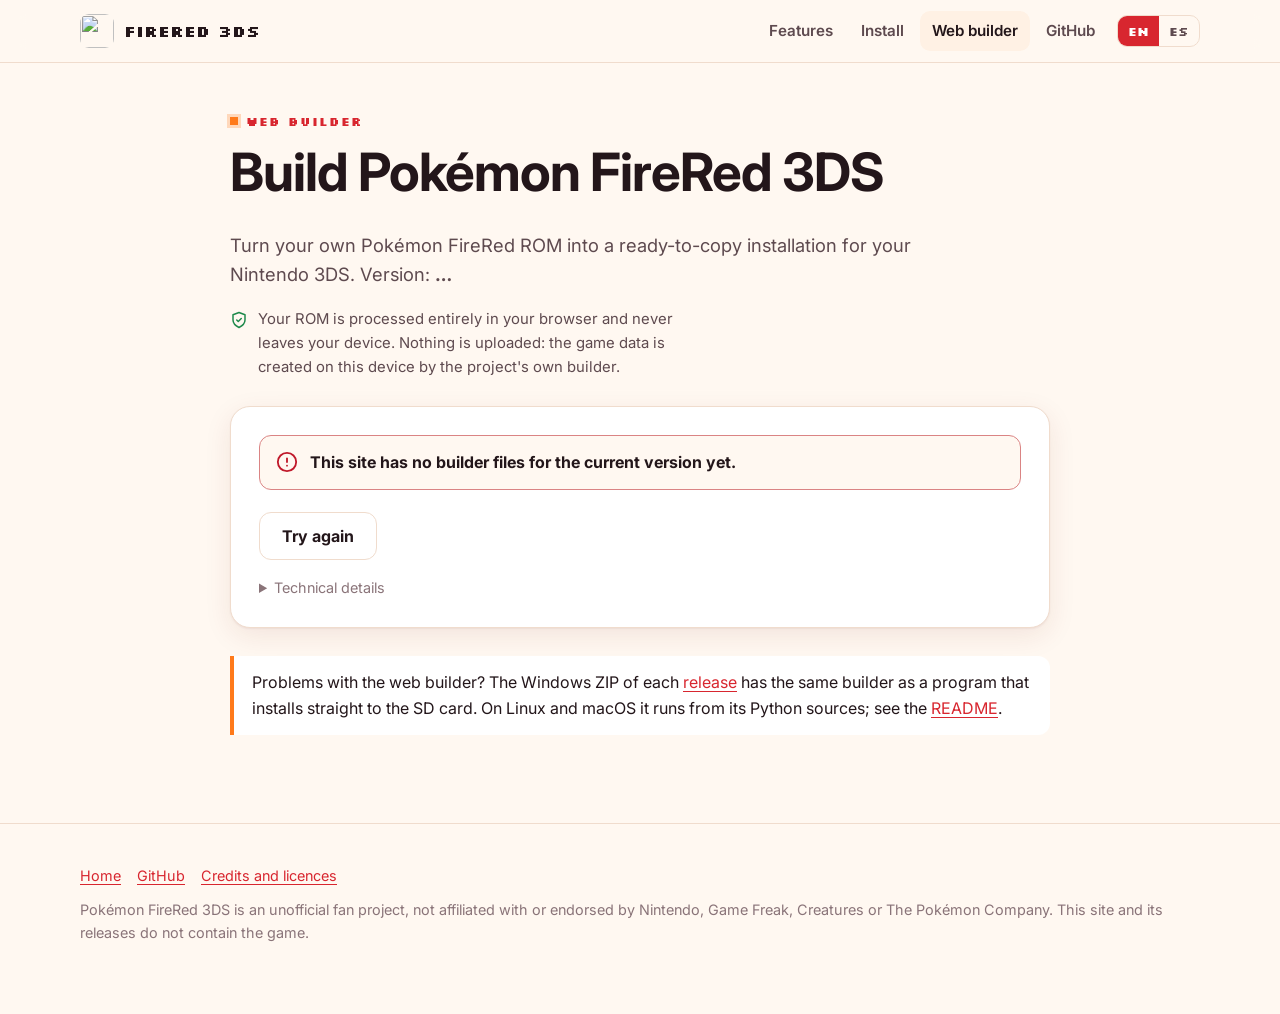
==== site/build.html @ 1ac5f35c "Website with an in-browser builder, on GitHub Pages A landing page and a web builder (site/), in Eng" ====
<!doctype html>
<html lang="en">
<head>
<meta charset="utf-8">
<meta name="viewport" content="width=device-width, initial-scale=1">
<title>Web builder · Pokémon FireRed 3DS</title>
<meta name="description" content="Turn your own Pokémon FireRed ROM into a ready-to-copy installation for your Nintendo 3DS, in your browser. Nothing is uploaded.">
<meta name="theme-color" content="#d8262f">
<link rel="icon" href="img/icon.png">
<link rel="preconnect" href="https://fonts.googleapis.com">
<link rel="preconnect" href="https://fonts.gstatic.com" crossorigin>
<link rel="stylesheet" href="https://fonts.googleapis.com/css2?family=Inter:wght@400;600;700&family=Silkscreen:wght@400;700&display=swap">
<link rel="stylesheet" href="assets/css/site.css">
</head>
<body>
<header class="top">
  <div class="wrap">
    <a class="brand" href="./"><img src="img/icon.png" alt="">FireRed 3DS</a>
    <button class="menu-btn" aria-label="Menu" aria-expanded="false" data-menu>&#9776;</button>
    <nav class="nav" data-nav>
      <a href="./#features" data-i18n="nav.features">Features</a>
      <a href="./#install" data-i18n="nav.install">Install</a>
      <a href="build.html" aria-current="page" data-i18n="nav.build">Web builder</a>
      <a href="https://github.com/NachoGonzalez2001/Pokemon-FireRed-3DS" rel="noopener">GitHub</a>
      <span class="lang" role="group" aria-label="Language">
        <button type="button" data-lang="en" aria-pressed="true">EN</button>
        <button type="button" data-lang="es" aria-pressed="false">ES</button>
      </span>
    </nav>
  </div>
</header>

<main>
<section style="padding-top:44px">
  <div class="wrap builder">
    <span class="eyebrow" data-i18n="b.eyebrow">Web builder</span>
    <h1 data-i18n="b.title">Build Pokémon FireRed 3DS</h1>
    <p class="lead"><span data-i18n="b.lead">Turn your own Pokémon FireRed ROM into a ready-to-copy installation for your Nintendo 3DS.</span> <span data-i18n="b.version">Version:</span> <strong data-release="tag">…</strong></p>
    <p class="privacy">
      <svg viewBox="0 0 24 24" fill="none" stroke="currentColor" stroke-width="2" stroke-linecap="round" stroke-linejoin="round" aria-hidden="true"><path d="M12 22s8-4 8-10V5l-8-3-8 3v7c0 6 8 10 8 10z"/><path d="m9 12 2 2 4-4"/></svg>
      <span data-i18n="b.privacy">Your ROM is processed entirely in your browser and never leaves your device. Nothing is uploaded: the game data is created on this device by the project's own builder.</span>
    </p>

    <div class="panel" style="margin-top:26px">
      <!-- 1: the ROM -->
      <div data-view="pick">
        <h2 style="font-size:1.35rem" data-i18n="b.pick">1. Choose your ROM</h2>
        <p class="muted small" data-i18n-html="b.pickhint">Pokémon FireRed (USA, Rev 1): a <code>.gba</code> file, or a <code>.zip</code> with one inside.</p>
        <label class="drop" data-drop>
          <svg viewBox="0 0 24 24" fill="none" stroke="currentColor" stroke-width="1.8" stroke-linecap="round" stroke-linejoin="round" aria-hidden="true"><rect x="3" y="6" width="18" height="12" rx="2"/><path d="M7 6V4h10v2M8 11h3M9.5 9.5v3M15 10h.01M17 12h.01"/></svg>
          <strong data-i18n="b.drop">Choose the ROM file or drop it here</strong>
          <span class="muted small" data-i18n="b.dropsub">It is read on this device only</span>
          <input type="file" accept=".gba,.agb,.zip,.bin" data-rom>
        </label>
        <div class="status hidden" data-rom-status></div>

        <label class="option">
          <input type="checkbox" checked data-followers>
          <span><strong data-i18n="b.fol">Include the Pokémon that follows you</strong><br>
          <span class="muted small" data-i18n-html="b.folsub">Downloads its sprites (about 12 MB) from <a href="https://github.com/PMDCollab/SpriteCollab" rel="noopener">PMD SpriteCollab</a> while it builds. Without them the game works the same, without its follower.</span></span>
        </label>

        <div class="actions">
          <button class="btn btn-primary" data-start disabled>
            <svg viewBox="0 0 24 24" fill="none" stroke="currentColor" stroke-width="2" stroke-linecap="round" stroke-linejoin="round" aria-hidden="true"><path d="M13 2 4 14h7l-1 8 9-12h-7l1-8z"/></svg>
            <span data-i18n="b.start">Build</span>
          </button>
        </div>
        <p class="small muted" data-i18n="b.time">The first build downloads the builder (about 25 MB, kept by your browser for later) and takes a few minutes. Keep this tab open while it works.</p>
      </div>

      <!-- 2: building -->
      <div data-view="run" class="hidden">
        <h2 style="font-size:1.35rem" data-i18n="b.running">Building…</h2>
        <div class="progress">
          <div class="bar"><div data-bar></div></div>
          <div class="bar-row"><span data-bar-text></span><span data-elapsed>0:00</span></div>
        </div>
        <ol class="phases" data-phases>
          <li data-phase="runtime"><span class="dot"></span><span data-i18n="p.runtime">Loading the builder</span><span class="detail"></span></li>
          <li data-phase="payload"><span class="dot"></span><span data-i18n="p.payload">Downloading this version's files</span><span class="detail"></span></li>
          <li data-phase="data"><span class="dot"></span><span data-i18n="p.data">Extracting the game data from your ROM</span><span class="detail"></span></li>
          <li data-phase="scenery"><span class="dot"></span><span data-i18n="p.scenery">Generating the 3D world</span><span class="detail"></span></li>
          <li data-phase="verify"><span class="dot"></span><span data-i18n="p.verify">Writing and checking the data pack</span><span class="detail"></span></li>
          <li data-phase="followers"><span class="dot"></span><span data-i18n="p.followers">The Pokémon that follows you</span><span class="detail"></span></li>
          <li data-phase="zip"><span class="dot"></span><span data-i18n="p.zip">Preparing your ZIP</span><span class="detail"></span></li>
        </ol>
        <p class="small muted" style="margin-top:18px" data-i18n="b.keep">Keep this tab open. The 3D world is the longest step.</p>
      </div>

      <!-- 3: done -->
      <div data-view="done" class="hidden">
        <div class="done-box">
          <span class="eyebrow" data-i18n="d.eyebrow">Ready</span>
          <h2 data-i18n="d.title">Your game is ready</h2>
          <p class="muted" data-done-summary></p>
          <div class="actions" style="justify-content:center">
            <a class="btn btn-primary" data-download download>
              <svg viewBox="0 0 24 24" fill="none" stroke="currentColor" stroke-width="2" stroke-linecap="round" stroke-linejoin="round" aria-hidden="true"><path d="M12 3v12m0 0-5-5m5 5 5-5M4 21h16"/></svg>
              <span data-i18n="d.download">Download the ZIP</span>
            </a>
          </div>
          <p class="small muted" data-done-warn></p>
        </div>
        <h3 style="margin-top:20px" data-i18n="d.next">Copy it to your SD card</h3>
        <ol>
          <li data-i18n-html="d.s1">Extract the ZIP. It has one folder, <code>3ds</code>.</li>
          <li data-i18n-html="d.s2">Copy that <code>3ds</code> folder to the root of your SD card and merge it with the one there. Your save, <code>firered3ds.sav</code>, is not in the ZIP and is not touched.</li>
          <li data-i18n-html="d.s3">Make sure <code>sd:/3ds/dspfirm.cdc</code> is there (for sound).</li>
          <li data-i18n="d.s4">Start Pokémon FireRed 3DS from the Homebrew Launcher.</li>
        </ol>
        <div class="card qr hidden" data-cia style="margin-top:20px; box-shadow:none">
          <div data-qr></div>
          <div>
            <h3 data-i18n="d.ciat">Optional: a HOME Menu icon</h3>
            <p class="small" data-i18n-html="d.ciad">Install the forwarder once with FBI: <strong>Remote Install → Scan QR Code</strong>. It opens the game installed in <code>sd:/3ds/firered3ds/</code>, so later updates never need it again.</p>
            <a class="small" data-cia-link href="#">FireRed3DS-Forwarder.cia</a>
          </div>
        </div>
        <div class="actions"><button class="btn btn-ghost" data-again data-i18n="d.again">Build again</button></div>
      </div>

      <!-- error -->
      <div data-view="error" class="hidden">
        <div class="status err" style="margin-top:0">
          <svg viewBox="0 0 24 24" fill="none" stroke="currentColor" stroke-width="2" stroke-linecap="round" stroke-linejoin="round" aria-hidden="true"><circle cx="12" cy="12" r="10"/><path d="M12 8v4M12 16h.01"/></svg>
          <div><strong data-error-title></strong><div class="small" data-error-hint></div></div>
        </div>
        <div class="actions"><button class="btn btn-ghost" data-again data-i18n="e.again">Try again</button></div>
      </div>

      <details class="log" data-log-box>
        <summary data-i18n="b.log">Technical details</summary>
        <pre data-log></pre>
      </details>
    </div>

    <div class="callout" style="margin-top:28px" data-i18n-html="b.offline">Problems with the web builder? The Windows ZIP of each <a href="https://github.com/NachoGonzalez2001/Pokemon-FireRed-3DS/releases/latest">release</a> has the same builder as a program that installs straight to the SD card. On Linux and macOS it runs from its Python sources; see the <a href="https://github.com/NachoGonzalez2001/Pokemon-FireRed-3DS#install-players">README</a>.</div>
  </div>
</section>
</main>

<footer>
  <div class="wrap">
    <nav>
      <a href="./" data-i18n="foot.home">Home</a>
      <a href="https://github.com/NachoGonzalez2001/Pokemon-FireRed-3DS">GitHub</a>
      <a href="https://github.com/NachoGonzalez2001/Pokemon-FireRed-3DS/blob/main/NOTICE.md" data-i18n="foot.credits">Credits and licences</a>
    </nav>
    <p data-i18n="foot.legal">Pokémon FireRed 3DS is an unofficial fan project, not affiliated with or endorsed by Nintendo, Game Freak, Creatures or The Pokémon Company. This site and its releases do not contain the game.</p>
  </div>
</footer>

<script src="https://cdnjs.cloudflare.com/ajax/libs/qrcode-generator/1.4.4/qrcode.min.js" integrity="sha384-mZT2gIty7ZDdOGkxfP6joZcYdMW1Jvj9dRlfpTmaJAKKXTqzygtB22k7FLe+KZC1" crossorigin="anonymous" referrerpolicy="no-referrer" defer></script>
<script src="assets/js/i18n.js"></script>
<script src="assets/js/site.js"></script>
<script type="module" src="assets/js/build.js"></script>
</body>
</html>
---- site/assets/css/site.css ----
/* Pokémon FireRed 3DS - website. One stylesheet for every page. */

:root {
  --bg: #fff8f1;
  --bg-2: #fff1e4;
  --panel: #ffffff;
  --ink: #23161a;
  --ink-2: #5e4a4f;
  --muted: #8a7479;
  --line: #f0dccd;
  --red: #d8262f;
  --red-2: #b0141d;
  --orange: #ff7a1a;
  --gold: #ffb627;
  --ok: #1f8a4c;
  --warn: #b26a00;
  --err: #c0182a;
  --shadow: 0 1px 2px rgba(80, 20, 20, .06), 0 8px 28px rgba(120, 30, 20, .09);
  --radius: 16px;
  --pixel: "Silkscreen", ui-monospace, monospace;
  --sans: "Inter", system-ui, -apple-system, "Segoe UI", Roboto, sans-serif;
  color-scheme: light;
}

@media (prefers-color-scheme: dark) {
  :root {
    --bg: #160d10;
    --bg-2: #1f1216;
    --panel: #24161b;
    --ink: #fbeee6;
    --ink-2: #d9c3bb;
    --muted: #a88d88;
    --line: #3b262c;
    --red: #ff4a4f;
    --red-2: #ff6b6b;
    --orange: #ff9a45;
    --gold: #ffc65a;
    --ok: #4bd08a;
    --warn: #ffb547;
    --err: #ff6b78;
    --shadow: 0 1px 2px rgba(0, 0, 0, .3), 0 10px 30px rgba(0, 0, 0, .35);
    color-scheme: dark;
  }
}

* { box-sizing: border-box; }
html { scroll-behavior: smooth; }
body {
  margin: 0;
  background: var(--bg);
  color: var(--ink);
  font: 16px/1.6 var(--sans);
  -webkit-font-smoothing: antialiased;
}
img { max-width: 100%; height: auto; display: block; }
a { color: var(--red); text-underline-offset: 3px; }
a:hover { color: var(--red-2); }
code, kbd { font-family: ui-monospace, "Cascadia Code", Consolas, monospace; font-size: .9em; }
code { background: var(--bg-2); border: 1px solid var(--line); border-radius: 6px; padding: 1px 6px; overflow-wrap: anywhere; }
h1, h2, h3 { line-height: 1.2; margin: 0 0 .5em; }
h1 { font-size: clamp(2rem, 4.6vw, 3.3rem); letter-spacing: -.02em; }
h2 { font-size: clamp(1.6rem, 3.2vw, 2.3rem); letter-spacing: -.01em; }
h3 { font-size: 1.15rem; }
p { margin: 0 0 1em; }
.wrap { width: min(1120px, 100% - 32px); margin-inline: auto; }
.eyebrow {
  font: 700 .78rem/1 var(--pixel);
  letter-spacing: .08em;
  text-transform: uppercase;
  color: var(--red);
  display: inline-flex;
  align-items: center;
  gap: 8px;
  margin-bottom: 14px;
}
.eyebrow::before { content: ""; width: 8px; height: 8px; background: var(--orange); box-shadow: 0 0 0 3px color-mix(in srgb, var(--orange) 25%, transparent); }
.lead { font-size: 1.15rem; color: var(--ink-2); max-width: 60ch; }
.muted { color: var(--muted); }
.small { font-size: .9rem; }

/* header */
.top {
  position: sticky; top: 0; z-index: 20;
  background: color-mix(in srgb, var(--bg) 86%, transparent);
  backdrop-filter: blur(12px);
  border-bottom: 1px solid var(--line);
}
.top .wrap { display: flex; align-items: center; gap: 16px; height: 62px; }
.brand { display: flex; align-items: center; gap: 10px; text-decoration: none; color: var(--ink); font: 700 1rem var(--pixel); white-space: nowrap; }
.brand img { width: 34px; height: 34px; border-radius: 9px; }
.nav { display: flex; gap: 4px; margin-left: auto; align-items: center; }
.nav a { color: var(--ink-2); text-decoration: none; padding: 8px 12px; border-radius: 10px; font-weight: 600; font-size: .95rem; }
.nav a:hover, .nav a[aria-current="page"] { background: var(--bg-2); color: var(--ink); }
.lang { display: inline-flex; border: 1px solid var(--line); border-radius: 10px; overflow: hidden; margin-left: 6px; }
.lang button { border: 0; background: transparent; color: var(--ink-2); font: 700 .78rem var(--pixel); padding: 7px 10px; cursor: pointer; }
.lang button[aria-pressed="true"] { background: var(--red); color: #fff; }
.menu-btn { display: none; margin-left: auto; border: 1px solid var(--line); background: var(--panel); color: var(--ink); border-radius: 10px; width: 40px; height: 38px; cursor: pointer; font-size: 1.2rem; }
@media (max-width: 820px) {
  .menu-btn { display: block; }
  .nav { display: none; position: absolute; top: 62px; left: 0; right: 0; flex-direction: column; align-items: stretch; background: var(--bg); border-bottom: 1px solid var(--line); padding: 10px 16px 16px; }
  .nav.open { display: flex; }
  .lang { align-self: flex-start; margin: 8px 0 0; }
}

/* buttons */
.btn {
  display: inline-flex; align-items: center; justify-content: center; gap: 10px;
  padding: 13px 22px; border-radius: 12px; border: 1px solid transparent;
  font: 700 1rem var(--sans); text-decoration: none; cursor: pointer;
  transition: transform .12s ease, box-shadow .12s ease, background .12s;
}
.btn:active { transform: translateY(1px); }
.btn-primary { background: linear-gradient(180deg, var(--orange), var(--red)); color: #fff; box-shadow: 0 6px 18px color-mix(in srgb, var(--red) 35%, transparent); }
.btn-primary:hover { color: #fff; box-shadow: 0 8px 24px color-mix(in srgb, var(--red) 45%, transparent); }
.btn-ghost { background: var(--panel); color: var(--ink); border-color: var(--line); }
.btn-ghost:hover { color: var(--ink); border-color: var(--muted); }
.btn[disabled] { opacity: .5; cursor: not-allowed; box-shadow: none; }
.btn svg { width: 20px; height: 20px; flex: none; }
.actions { display: flex; flex-wrap: wrap; gap: 12px; margin: 22px 0 14px; }

/* hero */
.hero { position: relative; overflow: hidden; padding: 56px 0 72px; }
.hero::before {
  content: ""; position: absolute; inset: -30% -10% auto auto; width: 70vw; height: 70vw; max-width: 900px; max-height: 900px;
  background: radial-gradient(closest-side, color-mix(in srgb, var(--orange) 26%, transparent), transparent);
  pointer-events: none;
}
.hero .wrap { position: relative; display: grid; grid-template-columns: 1.15fr .85fr; gap: 48px; align-items: center; }
.hero-logo { width: min(560px, 100%); margin: 0 0 18px -8px; filter: drop-shadow(0 10px 22px rgba(120, 20, 10, .25)); }
.privacy { display: flex; gap: 10px; align-items: flex-start; color: var(--ink-2); font-size: .93rem; max-width: 52ch; }
.privacy svg { width: 18px; height: 18px; flex: none; margin-top: 3px; color: var(--ok); }
.console {
  justify-self: center; width: min(400px, 100%);
  background: linear-gradient(160deg, #e5363f, #a3121b);
  border-radius: 26px; padding: 18px 18px 22px; box-shadow: var(--shadow), inset 0 2px 0 rgba(255,255,255,.25);
}
.console img { border-radius: 8px; image-rendering: pixelated; background: #000; }
.console .hinge { height: 14px; margin: 8px -6px; background: linear-gradient(180deg, rgba(0,0,0,.25), rgba(0,0,0,.05)); border-radius: 7px; }
@media (max-width: 900px) {
  .hero .wrap { grid-template-columns: 1fr; }
  .hero { padding-top: 32px; }
}

/* sections */
section { padding: 72px 0; }
section.alt { background: var(--bg-2); border-block: 1px solid var(--line); }
.head { max-width: 720px; margin-bottom: 36px; }
.grid { display: grid; gap: 18px; }
.grid-3 { grid-template-columns: repeat(auto-fit, minmax(min(300px, 100%), 1fr)); }
.grid-2 { grid-template-columns: repeat(auto-fit, minmax(min(320px, 100%), 1fr)); }
.card { background: var(--panel); border: 1px solid var(--line); border-radius: var(--radius); padding: 22px; box-shadow: var(--shadow); }
.card h3 { display: flex; align-items: center; gap: 10px; }
.card p:last-child { margin-bottom: 0; }
.icon { width: 40px; height: 40px; border-radius: 12px; display: grid; place-items: center; background: color-mix(in srgb, var(--orange) 16%, transparent); color: var(--red); flex: none; }
.icon svg { width: 22px; height: 22px; }

/* release card */
.release { display: grid; grid-template-columns: 1fr auto; gap: 18px 32px; align-items: start; }
.release .tag { font: 700 1.6rem var(--pixel); color: var(--red); margin-bottom: 4px; }
.release ul { margin: 0; padding-left: 1.2em; }
.release li { margin-bottom: .4em; }
@media (max-width: 760px) { .release { grid-template-columns: 1fr; } }
.notes { margin-top: 14px; }
.notes summary { cursor: pointer; font-weight: 700; color: var(--red); }
.notes .md { margin-top: 12px; max-height: 520px; overflow: auto; padding-right: 8px; font-size: .95rem; }
.md h2 { font-size: 1.3rem; margin-top: 1.2em; }
.md h3 { font-size: 1.05rem; margin-top: 1.2em; }

/* gallery */
.gallery { display: grid; grid-template-columns: repeat(auto-fill, minmax(min(250px, 100%), 1fr)); gap: 14px; }
.gallery figure { margin: 0; background: var(--panel); border: 1px solid var(--line); border-radius: 14px; overflow: hidden; }
.gallery img { width: 100%; aspect-ratio: 5 / 3; object-fit: cover; image-rendering: pixelated; }
.gallery figcaption { padding: 9px 12px; font-size: .88rem; color: var(--ink-2); }
.daynight { display: grid; grid-template-columns: repeat(4, 1fr); gap: 10px; margin-top: 18px; }
@media (max-width: 760px) { .daynight { grid-template-columns: repeat(2, 1fr); } }

/* steps */
.steps { counter-reset: step; display: grid; grid-template-columns: repeat(auto-fit, minmax(240px, 1fr)); gap: 18px; }
.step { position: relative; padding-top: 58px; }
.step::before {
  counter-increment: step; content: counter(step);
  position: absolute; top: 18px; left: 22px; width: 30px; height: 30px; border-radius: 9px;
  display: grid; place-items: center; font: 700 .95rem var(--pixel); color: #fff; background: var(--red);
}
pre.tree { background: var(--panel); border: 1px solid var(--line); border-radius: 12px; padding: 16px 18px; overflow-x: auto; font-size: .9rem; line-height: 1.5; margin: 0; }
.callout { border-left: 4px solid var(--orange); background: var(--panel); padding: 14px 18px; border-radius: 0 12px 12px 0; margin: 16px 0; }
.callout.warn { border-color: var(--warn); }

/* footer */
footer { padding: 40px 0 56px; border-top: 1px solid var(--line); color: var(--muted); font-size: .9rem; }
footer .wrap { display: grid; gap: 10px; }
footer nav { display: flex; flex-wrap: wrap; gap: 16px; }

/* builder */
.builder { max-width: 820px; }
.panel { background: var(--panel); border: 1px solid var(--line); border-radius: 20px; box-shadow: var(--shadow); padding: 28px; }
@media (max-width: 560px) { .panel { padding: 20px 16px; } }
.drop {
  display: grid; place-items: center; text-align: center; gap: 8px;
  border: 2px dashed color-mix(in srgb, var(--red) 45%, var(--line)); border-radius: 16px;
  padding: 34px 18px; cursor: pointer; background: var(--bg); transition: background .15s, border-color .15s;
}
.drop:hover, .drop.over { background: color-mix(in srgb, var(--orange) 8%, var(--bg)); border-color: var(--red); }
.drop svg { width: 40px; height: 40px; color: var(--red); }
.drop strong { font-size: 1.05rem; }
.drop input { position: absolute; width: 1px; height: 1px; opacity: 0; pointer-events: none; }
.status { display: flex; gap: 12px; align-items: flex-start; border-radius: 12px; padding: 14px 16px; margin-top: 16px; border: 1px solid var(--line); background: var(--bg); }
.status svg { width: 22px; height: 22px; flex: none; margin-top: 1px; }
.status.ok { border-color: color-mix(in srgb, var(--ok) 40%, var(--line)); }
.status.ok svg { color: var(--ok); }
.status.err { border-color: color-mix(in srgb, var(--err) 45%, var(--line)); }
.status.err svg { color: var(--err); }
.status .hash { font-family: ui-monospace, Consolas, monospace; font-size: .8rem; color: var(--muted); overflow-wrap: anywhere; }
.option { display: flex; gap: 12px; align-items: flex-start; margin-top: 18px; padding: 14px 16px; border: 1px solid var(--line); border-radius: 12px; cursor: pointer; }
.option input { width: 20px; height: 20px; margin: 2px 0 0; accent-color: var(--red); flex: none; }
.progress { margin-top: 22px; }
.bar { height: 14px; border-radius: 99px; background: var(--bg-2); border: 1px solid var(--line); overflow: hidden; }
.bar > div { height: 100%; width: 0; background: linear-gradient(90deg, var(--gold), var(--orange), var(--red)); transition: width .3s ease; }
.bar-row { display: flex; justify-content: space-between; gap: 12px; font-size: .9rem; color: var(--ink-2); margin-top: 8px; }
.phases { list-style: none; padding: 0; margin: 18px 0 0; display: grid; gap: 8px; }
.phases li { display: flex; gap: 12px; align-items: center; color: var(--muted); }
.phases li .dot { width: 22px; height: 22px; border-radius: 50%; border: 2px solid var(--line); flex: none; display: grid; place-items: center; }
.phases li.active { color: var(--ink); font-weight: 600; }
.phases li.active .dot { border-color: var(--orange); border-top-color: transparent; animation: spin .9s linear infinite; }
.phases li.done { color: var(--ink-2); }
.phases li.done .dot { border-color: var(--ok); background: var(--ok); }
.phases li.done .dot::after { content: ""; width: 9px; height: 5px; border: 2px solid #fff; border-top: 0; border-right: 0; transform: rotate(-45deg) translate(1px, -1px); }
.phases li.skip .dot { border-style: dashed; }
.phases .detail { font-weight: 400; color: var(--muted); font-size: .88rem; margin-left: auto; text-align: right; }
@keyframes spin { to { transform: rotate(360deg); } }
@media (prefers-reduced-motion: reduce) { .phases li.active .dot { animation: none; border-top-color: var(--orange); } html { scroll-behavior: auto; } }
details.log { margin-top: 16px; }
details.log summary { cursor: pointer; color: var(--muted); font-size: .9rem; }
details.log pre { max-height: 220px; overflow: auto; background: var(--bg); border: 1px solid var(--line); border-radius: 10px; padding: 10px 12px; font-size: .78rem; white-space: pre-wrap; overflow-wrap: anywhere; }
.done-box { text-align: center; padding: 8px 0 4px; }
.done-box h2 { margin-top: 6px; }
.hidden { display: none !important; }
.qr { display: grid; grid-template-columns: auto 1fr; gap: 18px; align-items: center; }
.qr canvas, .qr img { width: 148px; height: 148px; image-rendering: pixelated; background: #fff; padding: 8px; border-radius: 10px; border: 1px solid var(--line); }
@media (max-width: 560px) { .qr { grid-template-columns: 1fr; justify-items: start; } }
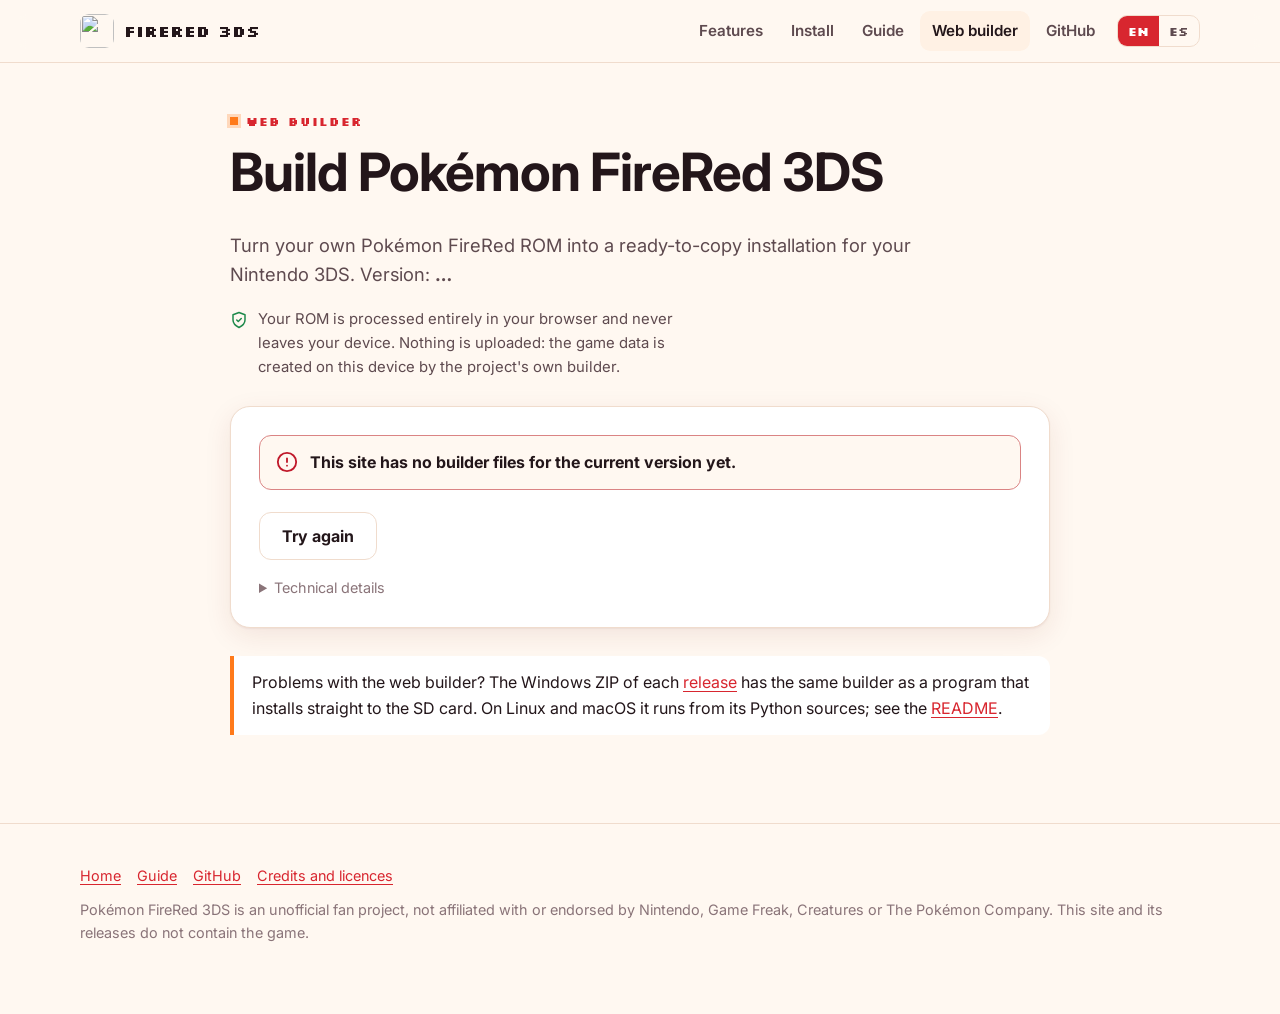
==== commit 6958bd1c: "Website guide to the wild Pokémon; dspfirm.cdc only for consoles guide.html lists every place in Kan" ====
--- a/site/build.html
+++ b/site/build.html
@@ -20,6 +20,7 @@
     <nav class="nav" data-nav>
       <a href="./#features" data-i18n="nav.features">Features</a>
       <a href="./#install" data-i18n="nav.install">Install</a>
+      <a href="guide.html" data-i18n="nav.guide">Guide</a>
       <a href="build.html" aria-current="page" data-i18n="nav.build">Web builder</a>
       <a href="https://github.com/NachoGonzalez2001/Pokemon-FireRed-3DS" rel="noopener">GitHub</a>
       <span class="lang" role="group" aria-label="Language">
@@ -106,7 +107,7 @@
         <ol>
           <li data-i18n-html="d.s1">Extract the ZIP. It has one folder, <code>3ds</code>.</li>
           <li data-i18n-html="d.s2">Copy that <code>3ds</code> folder to the root of your SD card and merge it with the one there. Your save, <code>firered3ds.sav</code>, is not in the ZIP and is not touched.</li>
-          <li data-i18n-html="d.s3">Make sure <code>sd:/3ds/dspfirm.cdc</code> is there (for sound).</li>
+          <li data-i18n-html="d.s3">On a 3DS, make sure <code>sd:/3ds/dspfirm.cdc</code> is there (for sound). On the Azahar emulator it isn't needed.</li>
           <li data-i18n="d.s4">Start Pokémon FireRed 3DS from the Homebrew Launcher.</li>
         </ol>
         <div class="card qr hidden" data-cia style="margin-top:20px; box-shadow:none">
@@ -144,6 +145,7 @@
   <div class="wrap">
     <nav>
       <a href="./" data-i18n="foot.home">Home</a>
+      <a href="guide.html" data-i18n="nav.guide">Guide</a>
       <a href="https://github.com/NachoGonzalez2001/Pokemon-FireRed-3DS">GitHub</a>
       <a href="https://github.com/NachoGonzalez2001/Pokemon-FireRed-3DS/blob/main/NOTICE.md" data-i18n="foot.credits">Credits and licences</a>
     </nav>
--- a/site/assets/css/site.css
+++ b/site/assets/css/site.css
@@ -238,3 +238,65 @@
 .qr { display: grid; grid-template-columns: auto 1fr; gap: 18px; align-items: center; }
 .qr canvas, .qr img { width: 148px; height: 148px; image-rendering: pixelated; background: #fff; padding: 8px; border-radius: 10px; border: 1px solid var(--line); }
 @media (max-width: 560px) { .qr { grid-template-columns: 1fr; justify-items: start; } }
+
+/* guide */
+.guide-head { padding: 44px 0 0; }
+.guide-body { padding: 18px 0 72px; }
+.guide-tools { display: grid; gap: 12px; margin-bottom: 14px; position: sticky; top: 62px; z-index: 10; background: var(--bg); padding: 12px 0; border-bottom: 1px solid var(--line); }
+.tabs { display: inline-flex; border: 1px solid var(--line); border-radius: 12px; overflow: hidden; justify-self: start; background: var(--panel); }
+.tabs button { border: 0; background: transparent; color: var(--ink-2); font: 700 .95rem var(--sans); padding: 10px 18px; cursor: pointer; }
+.tabs button[aria-selected="true"] { background: var(--red); color: #fff; }
+.search { display: flex; align-items: center; gap: 10px; background: var(--panel); border: 1px solid var(--line); border-radius: 12px; padding: 0 14px; }
+.search:focus-within { border-color: var(--red); box-shadow: 0 0 0 3px color-mix(in srgb, var(--red) 18%, transparent); }
+.search svg { width: 18px; height: 18px; color: var(--muted); flex: none; }
+.search input { flex: 1; min-width: 0; border: 0; outline: 0; background: transparent; color: var(--ink); font: 1rem var(--sans); padding: 12px 0; }
+.chips { display: flex; flex-wrap: wrap; gap: 8px; }
+.chip { border: 1px solid var(--line); background: var(--panel); color: var(--ink-2); border-radius: 99px; padding: 6px 14px; font: 600 .88rem var(--sans); cursor: pointer; }
+.chip[aria-pressed="true"] { background: var(--ink); border-color: var(--ink); color: var(--bg); }
+@media (max-width: 560px) { .guide-tools { position: static; } }
+
+.places, .mons { display: grid; grid-template-columns: repeat(auto-fill, minmax(min(340px, 100%), 1fr)); gap: 16px; align-items: start; }
+.group-title { grid-column: 1 / -1; font-size: 1.25rem; margin: 18px 0 0; color: var(--red); font-family: var(--pixel); letter-spacing: .02em; }
+.group-title:first-child { margin-top: 0; }
+.place, .mon { padding: 18px; scroll-margin-top: 90px; }
+.place h3, .mon h3 { display: flex; flex-wrap: wrap; align-items: baseline; gap: 4px 10px; margin-bottom: 10px; }
+.place h3 .sub { font-size: .95rem; color: var(--muted); font-weight: 600; }
+.flash { animation: flash 1.4s ease; }
+@keyframes flash { 0%, 30% { box-shadow: 0 0 0 3px var(--orange), var(--shadow); } 100% { box-shadow: var(--shadow); } }
+@media (prefers-reduced-motion: reduce) { .flash { animation: none; outline: 3px solid var(--orange); } }
+
+table.slots { width: 100%; border-collapse: collapse; font-size: .92rem; margin-top: 10px; }
+table.slots caption { text-align: left; margin-bottom: 4px; }
+table.slots td { padding: 6px 4px; border-top: 1px solid var(--line); vertical-align: middle; }
+table.slots tr.hit td { background: color-mix(in srgb, var(--gold) 18%, transparent); }
+table.slots .dex, .mon h3 .dex { font: .78rem ui-monospace, Consolas, monospace; color: var(--muted); width: 3.4em; }
+table.slots .name { font-weight: 600; }
+table.slots .name a { color: var(--ink); text-decoration: none; margin-right: 6px; }
+table.slots .name a:hover { color: var(--red); text-decoration: underline; }
+table.slots .lv, table.slots .rate { white-space: nowrap; text-align: right; color: var(--ink-2); }
+table.slots .rate { font-weight: 700; color: var(--ink); width: 3.5em; }
+
+.method { display: inline-block; white-space: nowrap; font: 700 .74rem/1 var(--sans); letter-spacing: .05em; text-transform: uppercase; padding: 5px 8px; border-radius: 7px; background: var(--bg-2); color: var(--ink-2); border: 1px solid var(--line); }
+.m-land { color: var(--ok); }
+.m-surf, .m-old, .m-good, .m-super { color: #2a78c8; }
+.m-rock { color: var(--warn); }
+@media (prefers-color-scheme: dark) { .m-surf, .m-old, .m-good, .m-super { color: #6fb2ff; } }
+
+.types { display: inline-flex; gap: 4px; vertical-align: middle; }
+.type { font: 700 .66rem/1 var(--sans); text-transform: uppercase; letter-spacing: .03em; padding: 4px 6px; border-radius: 5px; color: #fff; }
+.t-normal { background: #8f8f6f; } .t-fighting { background: #b02a24; } .t-flying { background: #8a74d8; }
+.t-poison { background: #923f92; } .t-ground { background: #b8913d; } .t-rock { background: #9d8a33; }
+.t-bug { background: #87991a; } .t-ghost { background: #5b4785; } .t-steel { background: #7f7f9c; }
+.t-fire { background: #d9611f; } .t-water { background: #4f78e0; } .t-grass { background: #4f9a33; }
+.t-electric { background: #e8b818; color: #2b2100; } .t-psychic { background: #e0457a; } .t-ice { background: #7cc7c7; color: #0d2b2b; }
+.t-dragon { background: #5f2ff0; } .t-dark { background: #594538; }
+
+.mon h3 { font-size: 1.1rem; }
+.spots { list-style: none; margin: 0; padding: 0; font-size: .92rem; }
+.spots li { display: grid; grid-template-columns: 1fr auto auto 3.4em; gap: 10px; align-items: center; padding: 6px 0; border-top: 1px solid var(--line); }
+.spots a { color: var(--ink); font-weight: 600; text-decoration: none; }
+.spots a:hover { color: var(--red); text-decoration: underline; }
+.spots .lv { color: var(--ink-2); white-space: nowrap; }
+.spots .rate { font-weight: 700; text-align: right; }
+@media (max-width: 420px) { .spots li { grid-template-columns: 1fr auto 3em; } .spots .method { grid-column: 1; justify-self: start; } }
+.empty { text-align: center; padding: 40px 0; color: var(--muted); }
